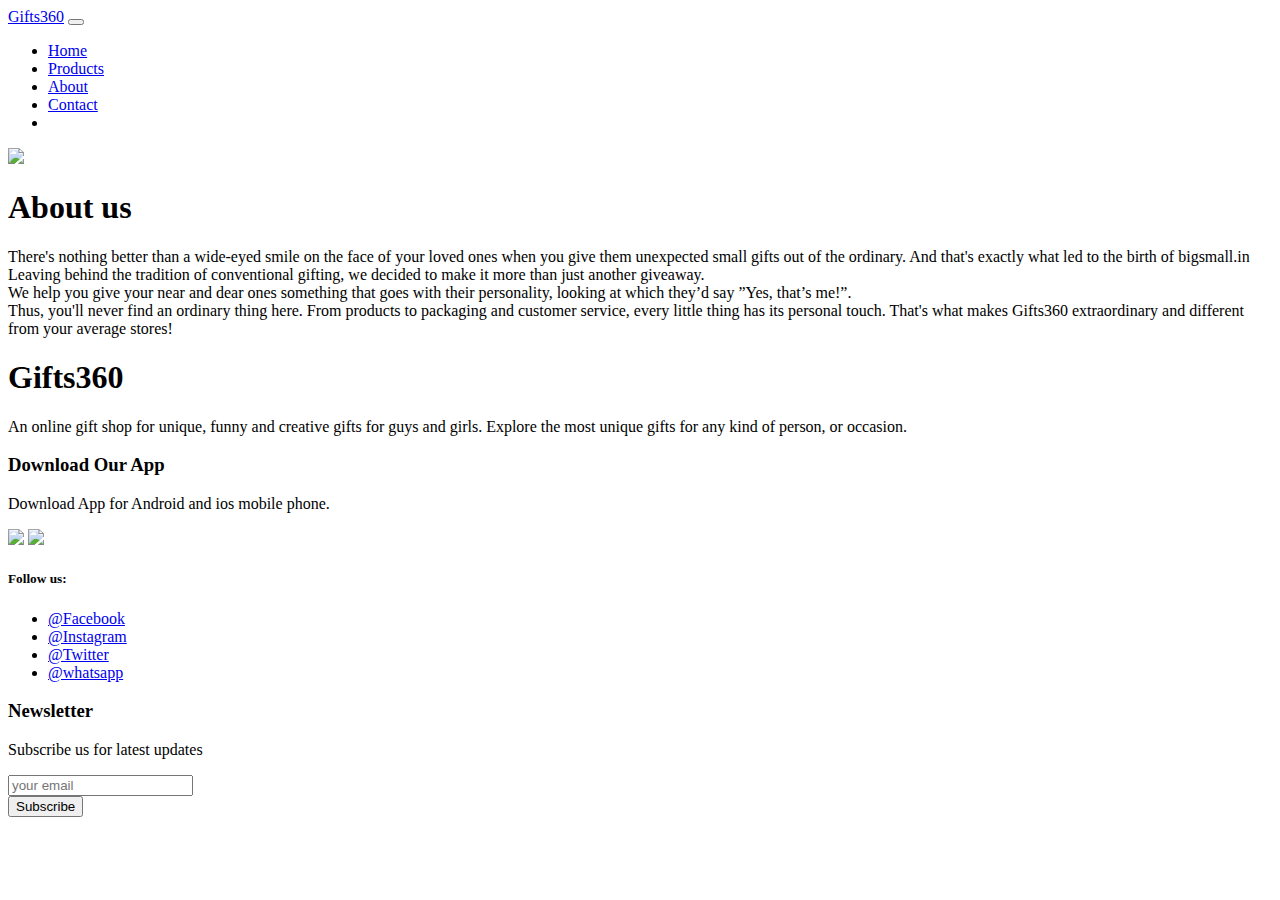
==== about.html @ 455f6c1e "Add files via upload" ====
<!DOCTYPE html>
<html>
<head>
  <title>Gifts360</title>
   
  <meta name="viewport" content="width=device-width, initial-scale=1.0">
  
  <link rel="stylesheet" href="https://stackpath.bootstrapcdn.com/bootstrap/4.1.3/css/bootstrap.min.css" integrity="sha384-MCw98/SFnGE8fJT3GXwEOngsV7Zt27NXFoaoApmYm81iuXoPkFOJwJ8ERdknLPMO" crossorigin="anonymous">
  <link rel="stylesheet" href="https://pro.fontawesome.com/releases/v5.10.0/css/all.css" integrity="sha384-AYmEC3Yw5cVb3ZcuHtOA93w35dYTsvhLPVnYs9eStHfGJvOvKxVfELGroGkvsg+p" crossorigin="anonymous"/>
  <link rel="stylesheet" href="css/style.css">
 
  <script src="https://ajax.googleapis.com/ajax/libs/jquery/3.4.1/jquery.min.js"></script>
  <script src="https://maxcdn.bootstrapcdn.com/bootstrap/3.4.1/js/bootstrap.min.js"></script>
</head>
<body>
          <!-- NAV-BAR -->
  <nav class="navbar navbar-expand-lg navbar-light bg-light py-3 fixed-top">
    <div class="container">
      <a class="navbar-brand" href="#">Gifts360</a>
      <button class="navbar-toggler" type="button" data-bs-toggle="collapse" data-bs-target="#navbarSupportedContent" aria-controls="navbarSupportedContent" aria-expanded="false" aria-label="Toggle navigation">
        <span id="bar" class="fas fa-bars"></span>
      </button>
      <div class="collapse navbar-collapse" id="navbarSupportedContent">
        <ul class="navbar-nav ml-auto">
          
          <li class="nav-item">
            <a class="nav-link " href="index.html">Home</a>
          </li>
          <li class="nav-item">
            <a class="nav-link" href="products.html">Products</a>
          </li>
          <li class="nav-item">
            <a class="nav-link active" href="#">About</a>
          </li>
          <li class="nav-item">
            <a class="nav-link" href="contactus.html">Contact</a>
          </li>
          <li class="nav-item">
            <i onclick="window.location.href='cart.html';" class="fal fa-shopping-bag" ></i>
            <i onclick="window.location.href='signin.html';" class="fal fa-user-circle"></i>
            <i class="fal fa-search"></i>
          </li>
        </ul>  
      </div>

    </div>
  </nav>

  <section class="container-fluid about  my-5 pt-5 ">
    <div class="row  mt-5 pl-5">
      
        <div class="col-lg-5 col-md-12 col-12 ">
            <img class="img-fluid w-100 pb-1" src="Images/about.jpg">
        </div>
        
        <div class="col-lg-5 col-md-12 col-12 ">
         <h1>About us</h1>
         <span>There's nothing better than a wide-eyed smile on the face of your loved ones when you give them unexpected small gifts out of the ordinary. 
           And that's exactly what led to the birth of bigsmall.in Leaving behind the tradition of conventional gifting, we decided to make it more than just another giveaway.<br> 
           We help you give your near and dear ones something that goes with their personality, looking at which they’d say ”Yes, that’s me!”.<br>  
           Thus, you'll never find an ordinary thing here. From products to packaging and customer service, every little thing has its personal touch. 
           That's what makes Gifts360 extraordinary and different from your average stores!  </span>
        </div>
    </div>
  </section>


<!-- footer_section -->
  <footer class="mt-5 py-5">
    <div class="row container mx-auto pt-5">
 
      <div class="footer-one col-lg-3 col-md-6 col-12">
               <h1>Gifts360</h1>
               <p class="pt-3">An online gift shop for unique, funny and creative gifts for guys and girls.
                 Explore the most unique gifts for any kind of person, or occasion.</p>
       </div>
 
       <div class="footer-one col-lg-3 col-md-6 col-12 mb-3">
         <h3 class="pb-2">Download Our App</h3>
         <p>Download App for Android and ios mobile phone.</p>
         <div class="app-logo">
             <img src="images/play-store.png">
             <img src="images/app-store.png">
         </div>
       </div>
 
       <div class="footer-one col-lg-3 col-md-6 col-12 mb-3">
         <h5 class="pb-2">Follow us:</h5>
         <ul class="text-uppercase list-unstyled">
           <li><a class="grey-text text-lighten-3" href="#!">@Facebook</a></li>
           <li><a class="grey-text text-lighten-3" href="#!">@Instagram </a></li>
           <li><a class="grey-text text-lighten-3" href="#!">@Twitter</a></li>
           <li><a class="grey-text text-lighten-3" href="#!">@whatsapp</a>
             </li> 
         </ul>
       </div>
 
       <div class="footer-one col-lg-3 col-md-6 col-12 ">
         <div class="box">
           <h3>Newsletter</h3>
           <p>Subscribe us for latest updates</p>
           
               <input type="email" placeholder="your email">
               <br>
               <button class="buy-btn">Subscribe</button>
         </div>
      </div>
   </div> 
  
  </footer>
   <script src="https://cdn.jsdelivr.net/npm/@popperjs/core@2.9.3/dist/umd/popper.min.js" integrity="sha384-W8fXfP3gkOKtndU4JGtKDvXbO53Wy8SZCQHczT5FMiiqmQfUpWbYdTil/SxwZgAN" crossorigin="anonymous"></script>
   <script src="https://cdn.jsdelivr.net/npm/bootstrap@5.1.1/dist/js/bootstrap.min.js" integrity="sha384-skAcpIdS7UcVUC05LJ9Dxay8AXcDYfBJqt1CJ85S/CFujBsIzCIv+l9liuYLaMQ/" crossorigin="anonymous"></script>
 </body>
 </html>
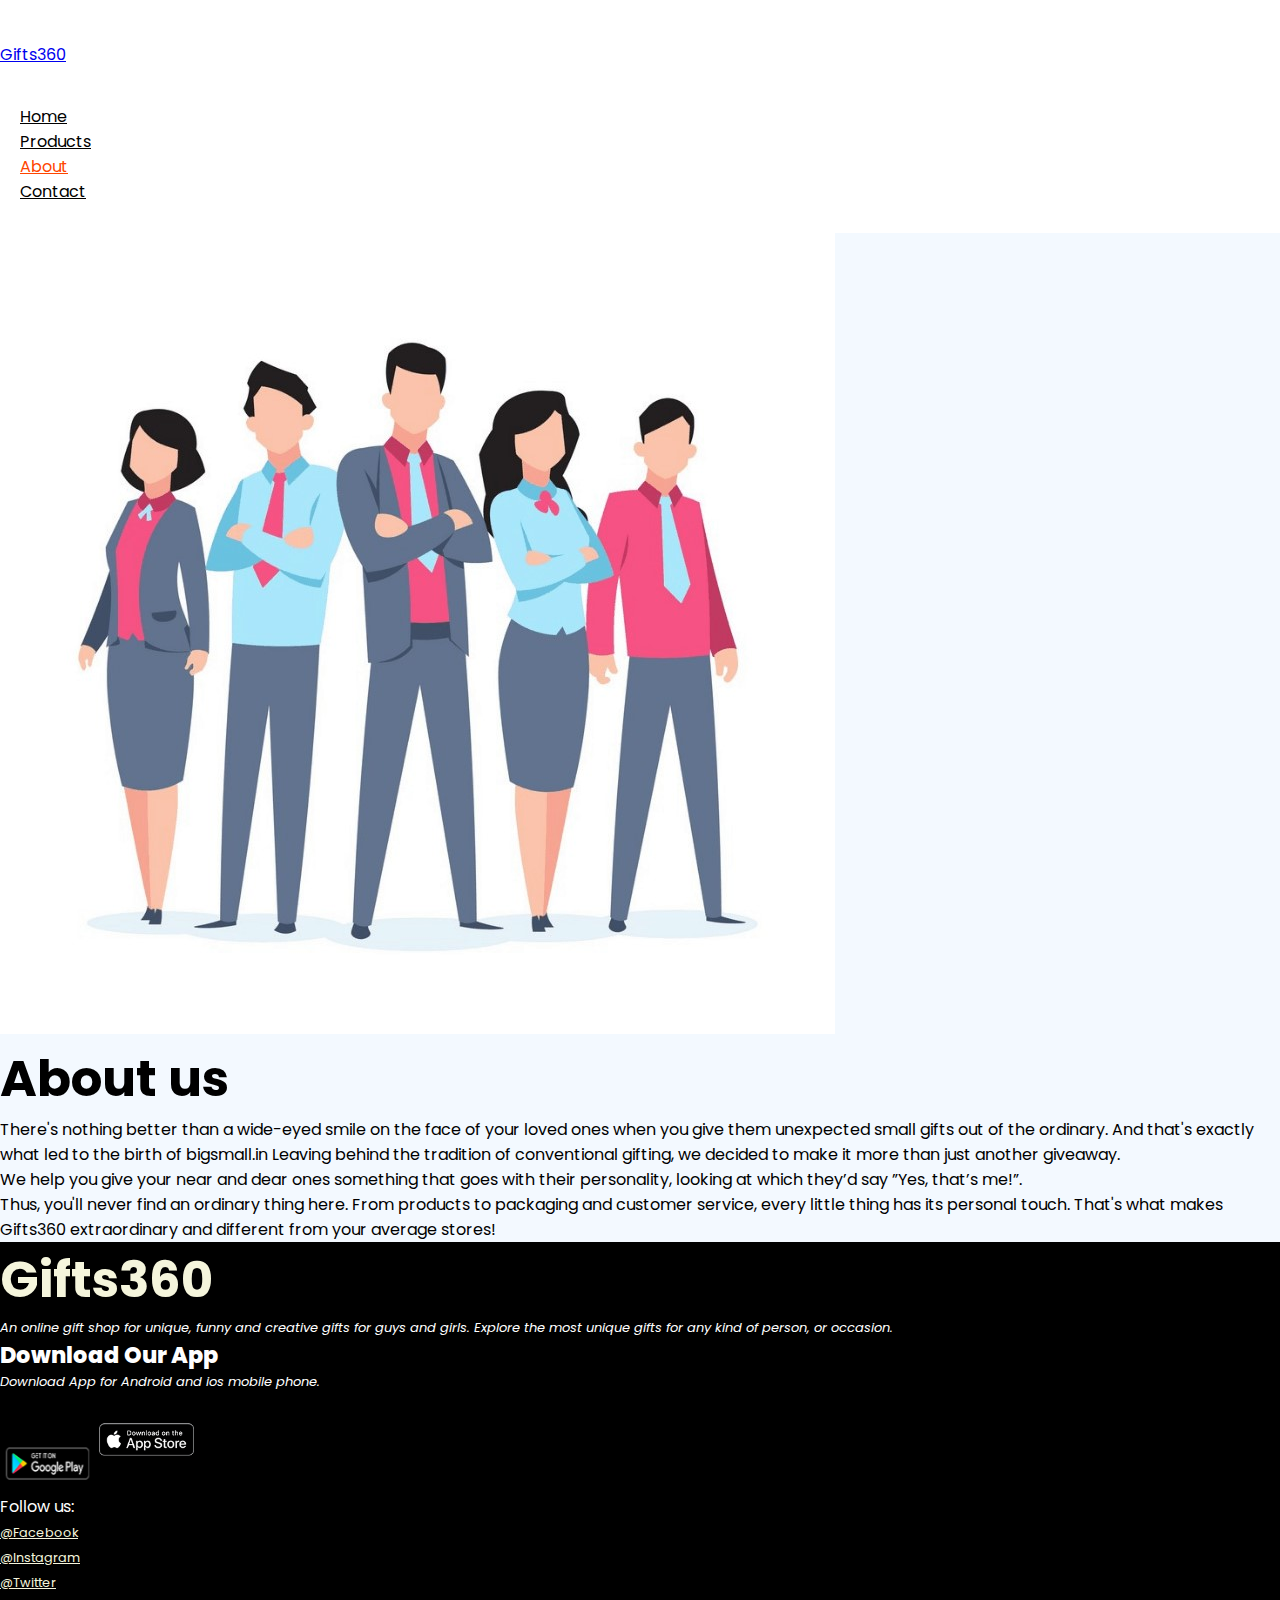
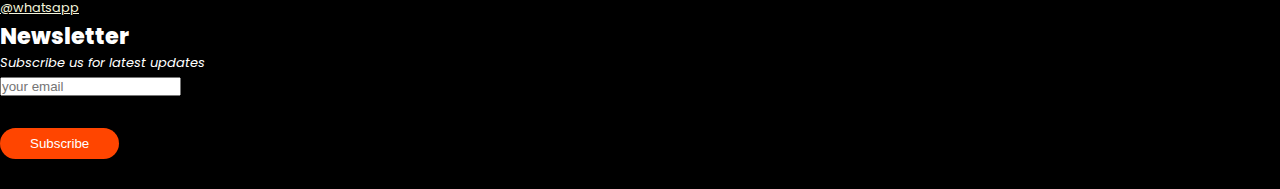
==== commit 067b50ac: "Update about.html" ====
--- a/about.html
+++ b/about.html
@@ -79,8 +79,8 @@
          <h3 class="pb-2">Download Our App</h3>
          <p>Download App for Android and ios mobile phone.</p>
          <div class="app-logo">
-             <img src="images/play-store.png">
-             <img src="images/app-store.png">
+             <img src="Images/play-store.png">
+             <img src="Images/app-store.png">
          </div>
        </div>
  
@@ -111,4 +111,4 @@
    <script src="https://cdn.jsdelivr.net/npm/@popperjs/core@2.9.3/dist/umd/popper.min.js" integrity="sha384-W8fXfP3gkOKtndU4JGtKDvXbO53Wy8SZCQHczT5FMiiqmQfUpWbYdTil/SxwZgAN" crossorigin="anonymous"></script>
    <script src="https://cdn.jsdelivr.net/npm/bootstrap@5.1.1/dist/js/bootstrap.min.js" integrity="sha384-skAcpIdS7UcVUC05LJ9Dxay8AXcDYfBJqt1CJ85S/CFujBsIzCIv+l9liuYLaMQ/" crossorigin="anonymous"></script>
  </body>
- </html>+ </html>
--- a/css/style.css
+++ b/css/style.css
@@ -0,0 +1,453 @@
+@import url('https://fonts.googleapis.com/css2?family=Poppins:wght@100;200;300;400;600;700;800;900&display=swap');
+
+*{
+    margin: 0;
+    padding: 0;
+    box-sizing: border-box;
+}
+
+
+/* moblie-Nav */
+@media only screen and (max-width:991px) {
+    body > nav > div > button:hover,
+    body > nav > div > button:focus{
+          background-color: orangered;
+    }
+    body > nav > div > button:hover #bar,
+    body > nav > div > button:focus #bar{
+        color:white;
+    }
+    #navbarSupportedContent > ul {
+        margin:1rem;
+        justify-content: flex-end;
+        align-items: flex-end;
+        text-align: right;
+    }
+    #navbarSupportedContent > ul > li:nth-child(n) > a{
+        padding: 10px 0;
+    }
+    body > section > div > div:nth-child(2) > h1{
+        font-size: 30px;
+    }
+   
+}
+body{
+    font-family: 'Poppins',sans-serif;
+    
+}
+
+h1{
+    font-size: 50px;
+    font-weight:700 ;
+    color: lightgray;
+}
+
+h2{
+    font-size: 1.8rem;
+    font-weight:600 ;
+    border-color: blanchedalmond;
+}
+
+h3{
+    font-size: 1.4rem;
+    font-weight:800 ;
+    
+}
+
+
+h4{
+    font-size: 1.1rem;
+    font-weight: 600 ;
+}
+
+h5{
+    font-size: 1rem;
+    font-weight:400 ;
+    color: #1d1d1d;
+}
+
+
+h6{
+   color: #D8D8D8;
+}
+
+.navbar{
+   font-size: 16px;
+   top: 0;
+   left:0;
+}
+
+
+.navbar-light .navbar-nav .nav-link{
+    padding: 0 20px;
+    color: black;
+    transition: 0.3s ease;
+}
+
+.navbar-light .navbar-nav .nav-link:hover,
+.navbar i:hover,
+.navbar-light .navbar-nav .nav-link.active,
+.navbar i.active{
+    color:orangered;
+}
+
+.navbar i{
+    font-size: 1.2rem;
+    padding: 0 7px;
+    cursor: pointer;
+    font-weight: 500;
+    transition: 0.3 ease;
+}
+
+.navbar-light .navbar-toggler{
+    border: none;
+    outline: none;
+}
+
+#bar{
+    font-size: 1.5rem;
+    padding: 7px;
+    cursor: pointer;
+    font-weight: 500;
+    transition: 0.3s ease;
+    color:black;
+}
+#bar:hover,
+#bar.active{
+    color: blanchedalmond;
+}
+
+p{
+    color: black;
+    font-size: 18px;
+    font-style: italic;
+}    
+
+button{
+    background-color: transparent;
+    color:white;  
+    border: 2px solid white;
+    padding: 8px 30px;
+    margin: 30px 0px;  
+    transition: 2sec;
+    cursor: pointer;
+    border-radius: 30px;
+    display: inline-block;
+}
+
+button:hover{
+    background-color:black;
+    color:white;
+    border: none;
+    outline: none;
+} 
+
+
+#home{
+    width:100%;
+    height: 600px;
+    background-image:url("home.jpg");
+    background-size: cover;
+    background-position:top 60px center ;
+    display: flex;
+    flex-direction: column;
+    justify-content: center;
+    align-items: flex-start;
+}
+
+/* category_section */
+#new .one.img{
+    width: 100%;
+    height: 100%;
+    background-position: center center;
+    background-repeat: no-repeat;
+    background-size: cover;
+    position: relative;
+}
+
+#new .one .details{
+    position: absolute;
+    width: 100%;
+    height: 100%;
+    top: 0;
+    left: 0;
+    opacity: 0;
+    transition: 0.3s ease;
+    text-shadow: blanchedalmond;
+}
+
+#new .one:hover .details{
+    cursor: pointer;
+    opacity: 1;
+    background-color: rgba(255, 214, 214, 0.7);
+}
+
+#new .one .details button {
+    display: inline-block;
+    font-size: 14px;
+    font-weight: 500;
+    color: #ffffff;
+    background: orangered;
+    text-transform: uppercase;
+    border: 2px solid #000000;
+    padding: 2.5px;
+    opacity: 0;
+    transform:translateY(70px);
+    transition: 0.3s ease;
+} 
+#new .one:hover .details button{
+    transform:translateY(0);
+    opacity: 1;
+}
+
+#new .one:nth-child(1) .details{
+    display: flex;
+    justify-content: center;
+    flex-direction: column;
+    align-items: center;
+    text-align: center;
+}
+
+#new .one:nth-child(2) .details{
+    display: flex;
+    justify-content: center;
+    flex-direction: column;
+    align-items: center;
+    text-align: center;
+}
+
+#new .one:nth-child(3) .details{
+    display: flex;
+    justify-content: center;
+    flex-direction: column;
+    align-items: center;
+    text-align: center;
+}
+
+
+
+/* Products */
+
+hr{
+    width: 50px;
+    height: 2px;
+    background-color: orangered;
+}
+.product{
+    cursor: pointer;
+    margin-bottom: 2rem;
+}
+.row .product:nth-child(4) {
+    cursor:pointer;
+}
+.row .product:nth-child(4) .view button{
+    background:orangered;
+    color:white;
+    border: none;
+    outline: none;
+    cursor: pointer;
+    } 
+
+.row .product:nth-child(4) .view:hover button{
+    background:orangered;
+    color:white;
+    border: 2px solid black;
+    
+} 
+
+
+.product img{
+    transition: 0.3s all;
+}
+
+.product:hover img{
+    opacity:0.7;
+}
+
+.product .buy-btn{
+    background:orangered;
+    transform: translateY(20px);
+    opacity: 0;
+    transition: o.3s all;
+}
+
+
+.product:hover .buy-btn{
+    transform: translateY(0);
+    opacity: 1;
+}
+
+.star i{
+    color: gold;
+}
+
+/* ---Banner_Section--- */
+
+#banner{
+    width:100%;
+    height: 70vh;
+    background-image: url('banner.jpg');
+    background-size: cover;
+    background-position:top center ;
+    display: flex;
+    flex-direction: column;
+    justify-content: center;
+    align-items: flex-start;
+}
+
+
+
+#banner h1{
+    color: black;
+}
+
+#banner button{
+    background:orangered;
+    color: blanchedalmond;
+    
+}
+
+#banner button:hover{
+    background:orangered;
+    color: black;
+
+}
+
+#banner span{
+    color: chocolate;
+}
+
+/* ---footer_section--- */
+.row p{
+    font-size: 13px;
+    color: white;
+}
+.row h1 {
+    color:beige;
+}
+
+.row .footer-one .app-logo img{
+    width: 95px;
+}
+
+footer{
+    background-color: black;
+}
+
+footer li a{
+    font-size: 0.8rem;
+    color: beige;
+}
+
+footer li a :hover{
+    color: #D8D8D8;
+}
+footer .row h3{
+    color: white;
+}
+footer .row h5{
+    color: white;
+}
+
+footer .row .footer-one .buy-btn{
+    background: orangered;
+    opacity: 1;
+    outline:none;
+    border: none;
+    transition: 0.3s all;
+  }
+  footer .row .footer-one .buy-btn:hover{
+      color:white;
+      border: 2px solid white;
+  }
+
+
+/* ---About_section--- */
+
+  .about{
+    background: rgb(243, 249, 255);
+  }
+  .about .row h1{
+    color: black;
+  }
+
+/* Contact_Section */
+  .contact {
+      background: rgb(253, 254, 255);
+  }
+.contact .row p{
+    color: black;
+    font-size: medium;
+}
+.contact .row h1{
+    color: black;
+}
+.contact .row i{
+    padding: 12px;
+}
+/* cart-Page */
+.cart-body{
+    background-color: rgb(240, 248, 255);
+}
+.cart-page{
+    margin: 80px auto;
+    
+}
+
+table{
+    width: 100%;
+    border-collapse: collapse;
+}
+
+.cart-info{
+    display: flex;
+    flex-wrap: wrap;
+}
+
+th{
+    text-align: left;
+    padding: 5px;
+    color: #fff;
+    background: #000000;
+    font-weight: normal;
+}
+
+td{
+    padding: 10px 5px;
+}
+
+td input{
+    width: 40px;
+    height: 30px;
+    padding: 5px;
+}
+
+td a{
+    color: #000000;
+    font-size: 12px;
+}
+
+td img{
+    width: 80px;
+    height: 80px;
+    margin-right: 10px;
+}
+
+.total-price{
+    display: flex;
+    justify-content: flex-end;
+}
+
+.total-price table{
+    border-top: 3px solid #ffae00;
+    width: 100%;
+    max-width: 400px;
+}
+
+td:last-child{
+    text-align: right;
+}
+
+th:last-child{
+    text-align: right;
+}